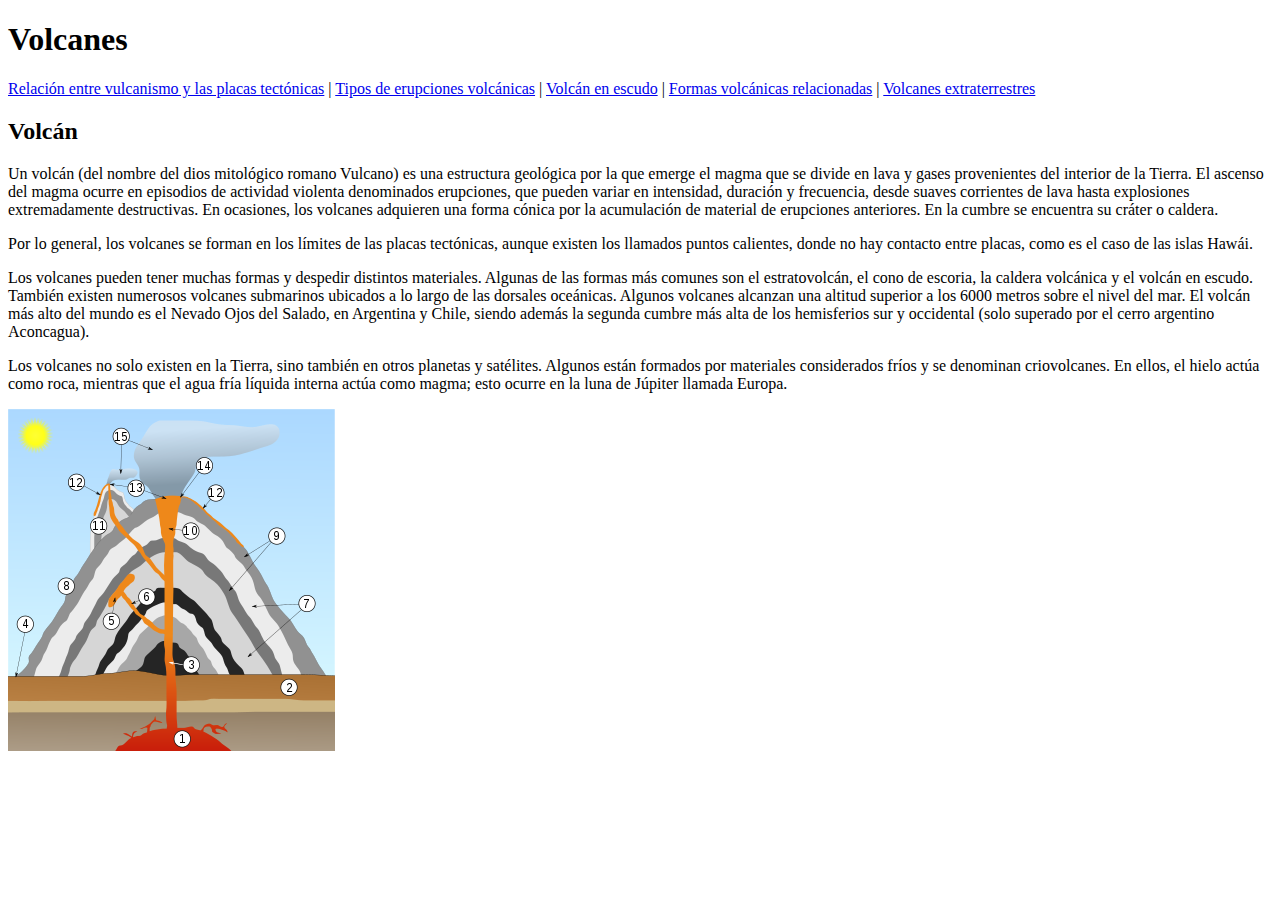
==== index.html @ a32fc8de "Añadido separadores a las secciónes nav" ====
<!DOCTYPE html>
<html>
  <head>
    <title>Volcanes</title>
  </head>
  <header>
    <h1>Volcanes</h1>
    <nav>
      <a href="vulcanismo_placas.html"
        >Relación entre vulcanismo y las placas tectónicas</a
      >
      |
      <a href="tipos_erupcion.html">Tipos de erupciones volcánicas</a>
      |
      <a href="volcan_escudo.html">Volcán en escudo</a>
      |
      <a href="formas_relacionadas.html">Formas volcánicas relacionadas</a>
      |
      <a href="volcanes_extraterrestres.html">Volcanes extraterrestres</a>
    </nav>
  </header>
  <body>
    <section>
      <h2>Volcán</h2>
      <article>
        <p>
          Un volcán (del nombre del dios mitológico romano Vulcano) es una
          estructura geológica por la que emerge el magma que se divide en lava
          y gases provenientes del interior de la Tierra. El ascenso del magma
          ocurre en episodios de actividad violenta denominados erupciones, que
          pueden variar en intensidad, duración y frecuencia, desde suaves
          corrientes de lava hasta explosiones extremadamente destructivas. En
          ocasiones, los volcanes adquieren una forma cónica por la acumulación
          de material de erupciones anteriores. En la cumbre se encuentra su
          cráter o caldera.
        </p>
        <p>
          Por lo general, los volcanes se forman en los límites de las placas
          tectónicas, aunque existen los llamados puntos calientes, donde no hay
          contacto entre placas, como es el caso de las islas Hawái.
        </p>
        <p>
          Los volcanes pueden tener muchas formas y despedir distintos
          materiales. Algunas de las formas más comunes son el estratovolcán, el
          cono de escoria, la caldera volcánica y el volcán en escudo. También
          existen numerosos volcanes submarinos ubicados a lo largo de las
          dorsales oceánicas. Algunos volcanes alcanzan una altitud superior a
          los 6000 metros sobre el nivel del mar. El volcán más alto del mundo
          es el Nevado Ojos del Salado, en Argentina y Chile, siendo además la
          segunda cumbre más alta de los hemisferios sur y occidental (solo
          superado por el cerro argentino Aconcagua).
        </p>
        <p>
          Los volcanes no solo existen en la Tierra, sino también en otros
          planetas y satélites. Algunos están formados por materiales
          considerados fríos y se denominan criovolcanes. En ellos, el hielo
          actúa como roca, mientras que el agua fría líquida interna actúa como
          magma; esto ocurre en la luna de Júpiter llamada Europa.
        </p>
        <img src="imagenes/Volcano_scheme.svg.png" alt="" />
      </article>
    </section>
  </body>
</html>
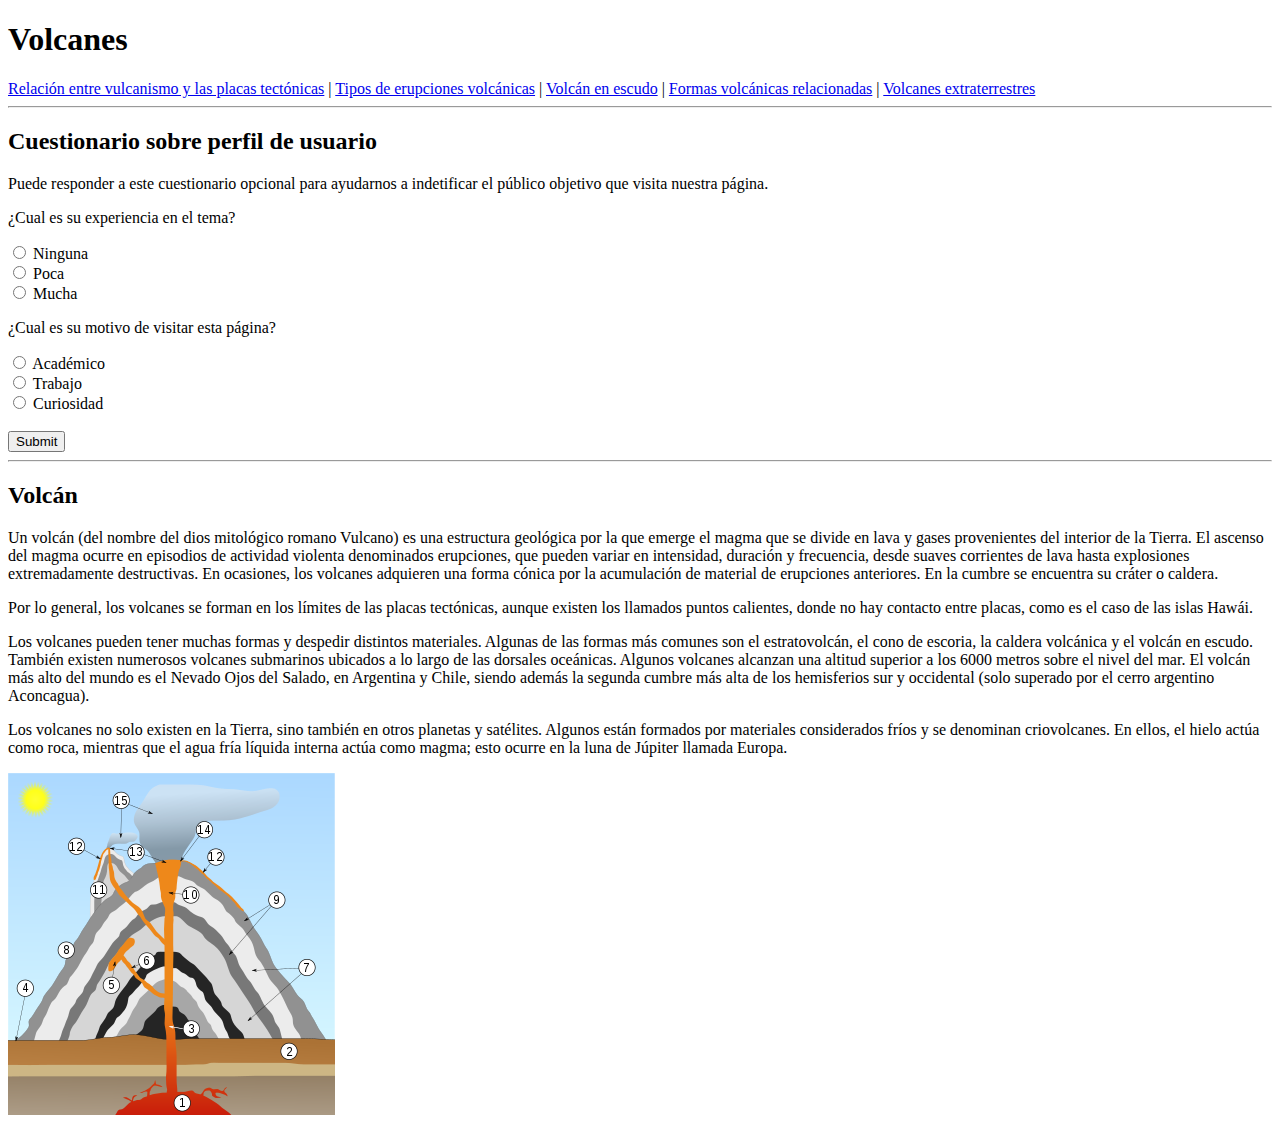
==== commit 08013eb4: "Añadido formulario a index.html" ====
--- a/index.html
+++ b/index.html
@@ -18,6 +18,30 @@
       |
       <a href="volcanes_extraterrestres.html">Volcanes extraterrestres</a>
     </nav>
+    <hr />
+    <h2>Cuestionario sobre perfil de usuario</h2>
+    <p>
+      Puede responder a este cuestionario opcional para ayudarnos a indetificar
+      el público objetivo que visita nuestra página.
+    </p>
+    <form>
+      <p>¿Cual es su experiencia en el tema?</p>
+      <input type="radio" id="ninguna" name="experiencia" value="Ninguna" />
+      <label for="ninguna">Ninguna</label><br />
+      <input type="radio" id="poca" name="experiencia" value="Poca" />
+      <label for="poca">Poca</label><br />
+      <input type="radio" id="mucha" name="experiencia" value="Mucha" />
+      <label for="mucha">Mucha</label>
+      <p>¿Cual es su motivo de visitar esta página?</p>
+      <input type="radio" id="academico" name="motivo" value="Academico" />
+      <label for="academico">Académico</label><br />
+      <input type="radio" id="trabajo" name="motivo" value="Trabajo" />
+      <label for="trabajo">Trabajo</label><br />
+      <input type="radio" id="curiosidad" name="motivo" value="Curiosidad" />
+      <label for="curiosidad">Curiosidad</label><br /><br />
+      <input type="submit" value="Submit" />
+    </form>
+    <hr />
   </header>
   <body>
     <section>
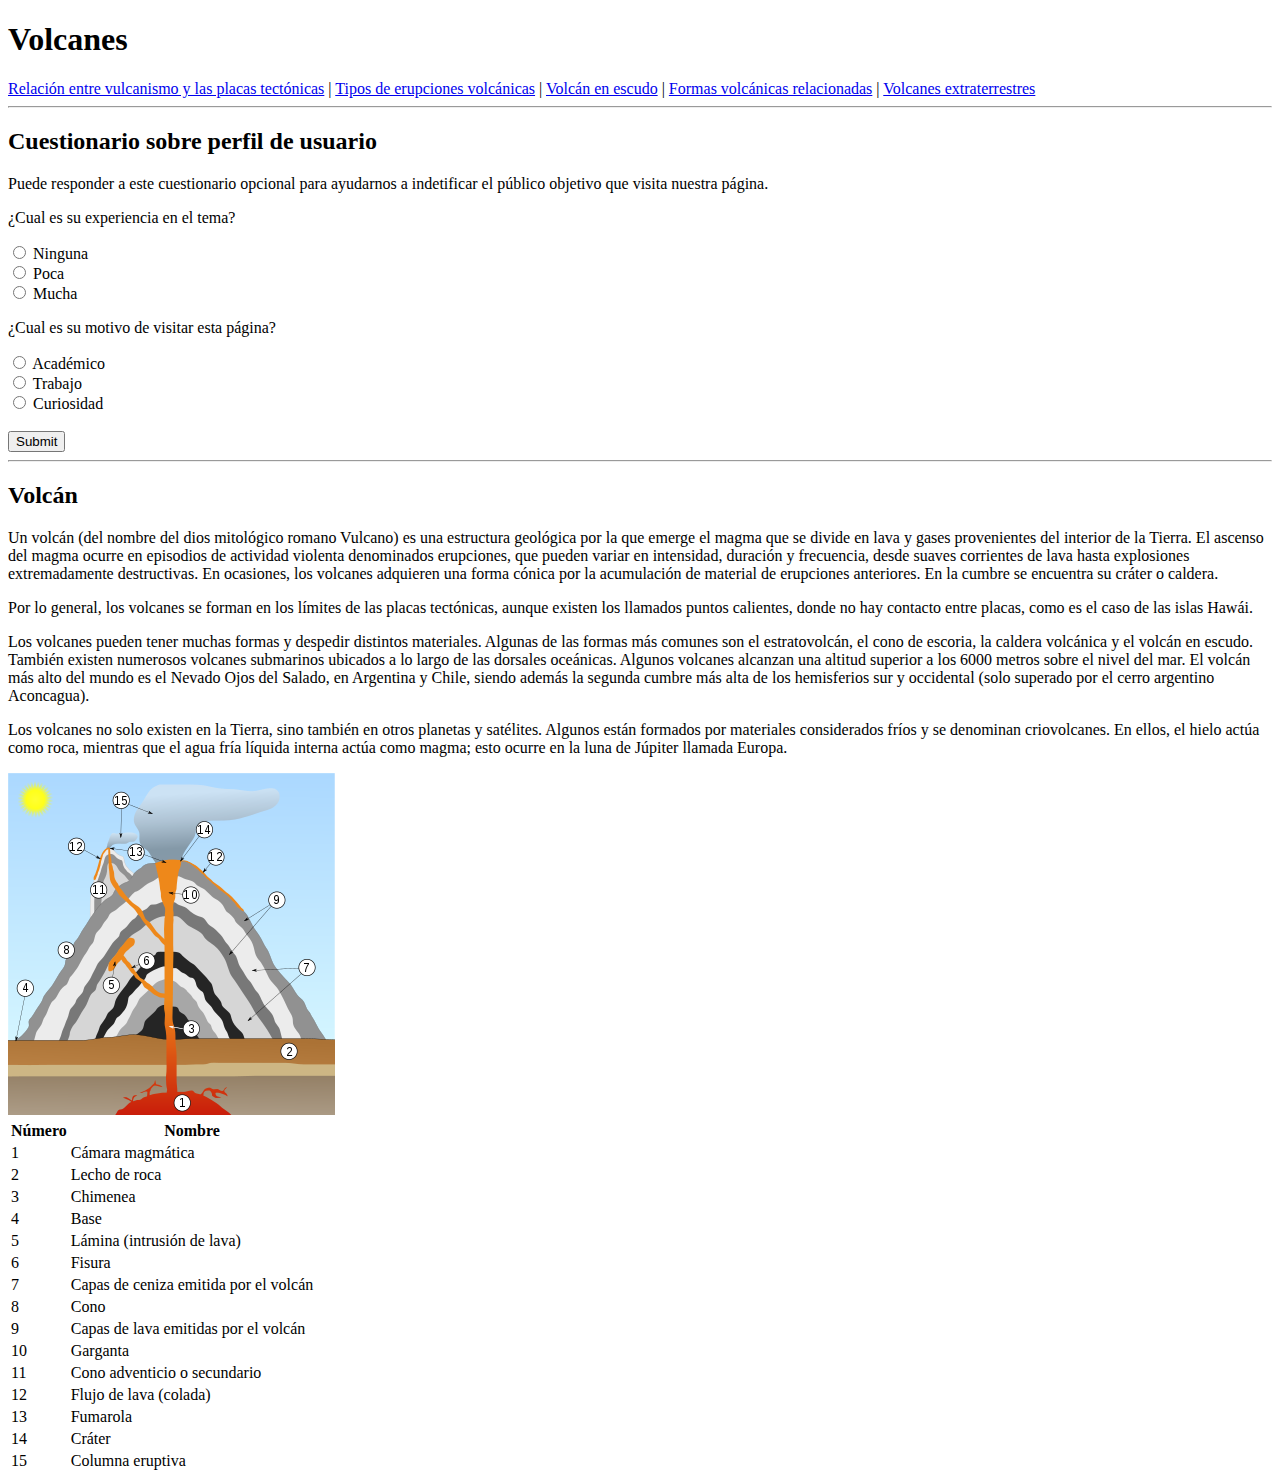
==== commit fb95ce1c: "Añadido tabla a index.html" ====
--- a/index.html
+++ b/index.html
@@ -82,6 +82,72 @@
           magma; esto ocurre en la luna de Júpiter llamada Europa.
         </p>
         <img src="imagenes/Volcano_scheme.svg.png" alt="" />
+        <table>
+          <tr>
+            <th>Número</th>
+            <th>Nombre</th>
+          </tr>
+          <tr>
+            <td>1</td>
+            <td>Cámara magmática</td>
+          </tr>
+          <tr>
+            <td>2</td>
+            <td>Lecho de roca</td>
+          </tr>
+          <tr>
+            <td>3</td>
+            <td>Chimenea</td>
+          </tr>
+          <tr>
+            <td>4</td>
+            <td>Base</td>
+          </tr>
+          <tr>
+            <td>5</td>
+            <td>Lámina (intrusión de lava)</td>
+          </tr>
+          <tr>
+            <td>6</td>
+            <td>Fisura</td>
+          </tr>
+          <tr>
+            <td>7</td>
+            <td>Capas de ceniza emitida por el volcán</td>
+          </tr>
+          <tr>
+            <td>8</td>
+            <td>Cono</td>
+          </tr>
+          <tr>
+            <td>9</td>
+            <td>Capas de lava emitidas por el volcán</td>
+          </tr>
+          <tr>
+            <td>10</td>
+            <td>Garganta</td>
+          </tr>
+          <tr>
+            <td>11</td>
+            <td>Cono adventicio o secundario</td>
+          </tr>
+          <tr>
+            <td>12</td>
+            <td>Flujo de lava (colada)</td>
+          </tr>
+          <tr>
+            <td>13</td>
+            <td>Fumarola</td>
+          </tr>
+          <tr>
+            <td>14</td>
+            <td>Cráter</td>
+          </tr>
+          <tr>
+            <td>15</td>
+            <td>Columna eruptiva</td>
+          </tr>
+        </table>
       </article>
     </section>
   </body>
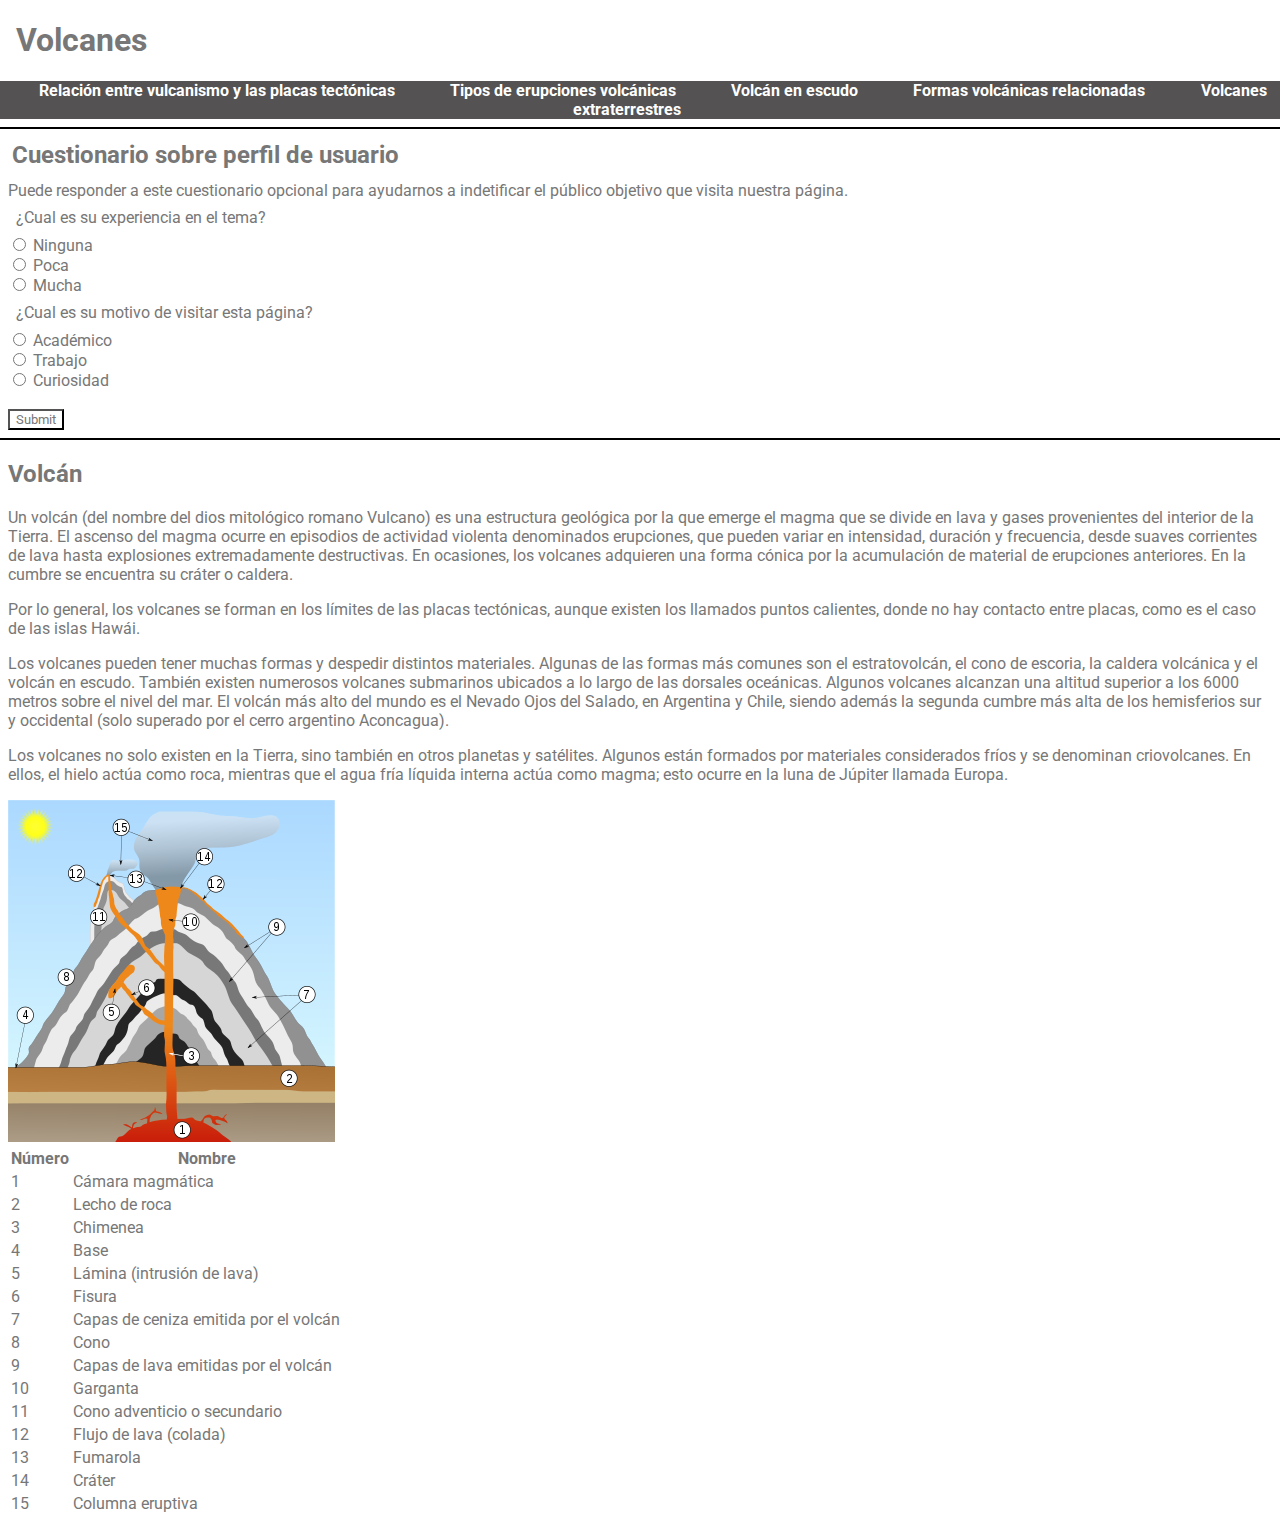
==== commit 61235998: "Cambios entrega 2" ====
--- a/index.html
+++ b/index.html
@@ -1,50 +1,49 @@
 <!DOCTYPE html>
-<html>
+<html lang="es">
   <head>
     <title>Volcanes</title>
+    <link rel="stylesheet" type="text/css" href="main.css" />
   </head>
   <header>
     <h1>Volcanes</h1>
-    <nav>
-      <a href="vulcanismo_placas.html"
-        >Relación entre vulcanismo y las placas tectónicas</a
-      >
-      |
-      <a href="tipos_erupcion.html">Tipos de erupciones volcánicas</a>
-      |
-      <a href="volcan_escudo.html">Volcán en escudo</a>
-      |
-      <a href="formas_relacionadas.html">Formas volcánicas relacionadas</a>
-      |
-      <a href="volcanes_extraterrestres.html">Volcanes extraterrestres</a>
-    </nav>
-    <hr />
-    <h2>Cuestionario sobre perfil de usuario</h2>
-    <p>
-      Puede responder a este cuestionario opcional para ayudarnos a indetificar
-      el público objetivo que visita nuestra página.
-    </p>
-    <form>
-      <p>¿Cual es su experiencia en el tema?</p>
-      <input type="radio" id="ninguna" name="experiencia" value="Ninguna" />
-      <label for="ninguna">Ninguna</label><br />
-      <input type="radio" id="poca" name="experiencia" value="Poca" />
-      <label for="poca">Poca</label><br />
-      <input type="radio" id="mucha" name="experiencia" value="Mucha" />
-      <label for="mucha">Mucha</label>
-      <p>¿Cual es su motivo de visitar esta página?</p>
-      <input type="radio" id="academico" name="motivo" value="Academico" />
-      <label for="academico">Académico</label><br />
-      <input type="radio" id="trabajo" name="motivo" value="Trabajo" />
-      <label for="trabajo">Trabajo</label><br />
-      <input type="radio" id="curiosidad" name="motivo" value="Curiosidad" />
-      <label for="curiosidad">Curiosidad</label><br /><br />
-      <input type="submit" value="Submit" />
-    </form>
-    <hr />
+    <div>
+      <nav class="navegacion_temas">
+        <a href="vulcanismo_placas.html"
+          >Relación entre vulcanismo y las placas tectónicas</a
+        >
+        <a href="tipos_erupcion.html">Tipos de erupciones volcánicas</a>
+        <a href="volcan_escudo.html">Volcán en escudo</a>
+        <a href="formas_relacionadas.html">Formas volcánicas relacionadas</a>
+        <a href="volcanes_extraterrestres.html">Volcanes extraterrestres</a>
+      </nav>
+    </div>
+    <div class="formulario">
+      <h2>Cuestionario sobre perfil de usuario</h2>
+      <p>
+        Puede responder a este cuestionario opcional para ayudarnos a
+        indetificar el público objetivo que visita nuestra página.
+      </p>
+      <form>
+        <p>¿Cual es su experiencia en el tema?</p>
+        <input type="radio" id="ninguna" name="experiencia" value="Ninguna" />
+        <label for="ninguna">Ninguna</label><br />
+        <input type="radio" id="poca" name="experiencia" value="Poca" />
+        <label for="poca">Poca</label><br />
+        <input type="radio" id="mucha" name="experiencia" value="Mucha" />
+        <label for="mucha">Mucha</label>
+        <p>¿Cual es su motivo de visitar esta página?</p>
+        <input type="radio" id="academico" name="motivo" value="Academico" />
+        <label for="academico">Académico</label><br />
+        <input type="radio" id="trabajo" name="motivo" value="Trabajo" />
+        <label for="trabajo">Trabajo</label><br />
+        <input type="radio" id="curiosidad" name="motivo" value="Curiosidad" />
+        <label for="curiosidad">Curiosidad</label><br /><br />
+        <input type="submit" value="Submit" />
+      </form>
+    </div>
   </header>
   <body>
-    <section>
+    <section class="contenido">
       <h2>Volcán</h2>
       <article>
         <p>
--- a/main.css
+++ b/main.css
@@ -0,0 +1,49 @@
+@import url('https://fonts.googleapis.com/css2?family=Roboto:wght@300;400;500&display=swap');
+
+html, body{
+    margin: 0;
+    padding: 0;
+}
+
+*{
+    font-family: 'Roboto', sans-serif;
+    color: #777;
+    box-sizing: border-box;
+    background-color: white;
+}
+
+
+header h1{
+    padding-left: 0.5em;
+}
+
+.navegacion_temas{
+    text-align: center;
+    background-color: rgb(84, 82, 82);
+    margin-bottom: 0.5em;
+}
+
+.navegacion_temas a{
+    color: white;
+    text-decoration: none;
+    padding: 0 2%;
+    font-weight: bold;
+    background-color: inherit;
+}
+
+.navegacion_temas a:hover{
+    background-color: gray;
+}
+
+.formulario{
+    border-top: 2px solid black;
+    border-bottom: 2px solid black;
+}
+
+.formulario h2, .formulario p, .formulario form{
+    margin: 0.5em;
+}
+
+.contenido{
+    margin: 0.5em;
+}
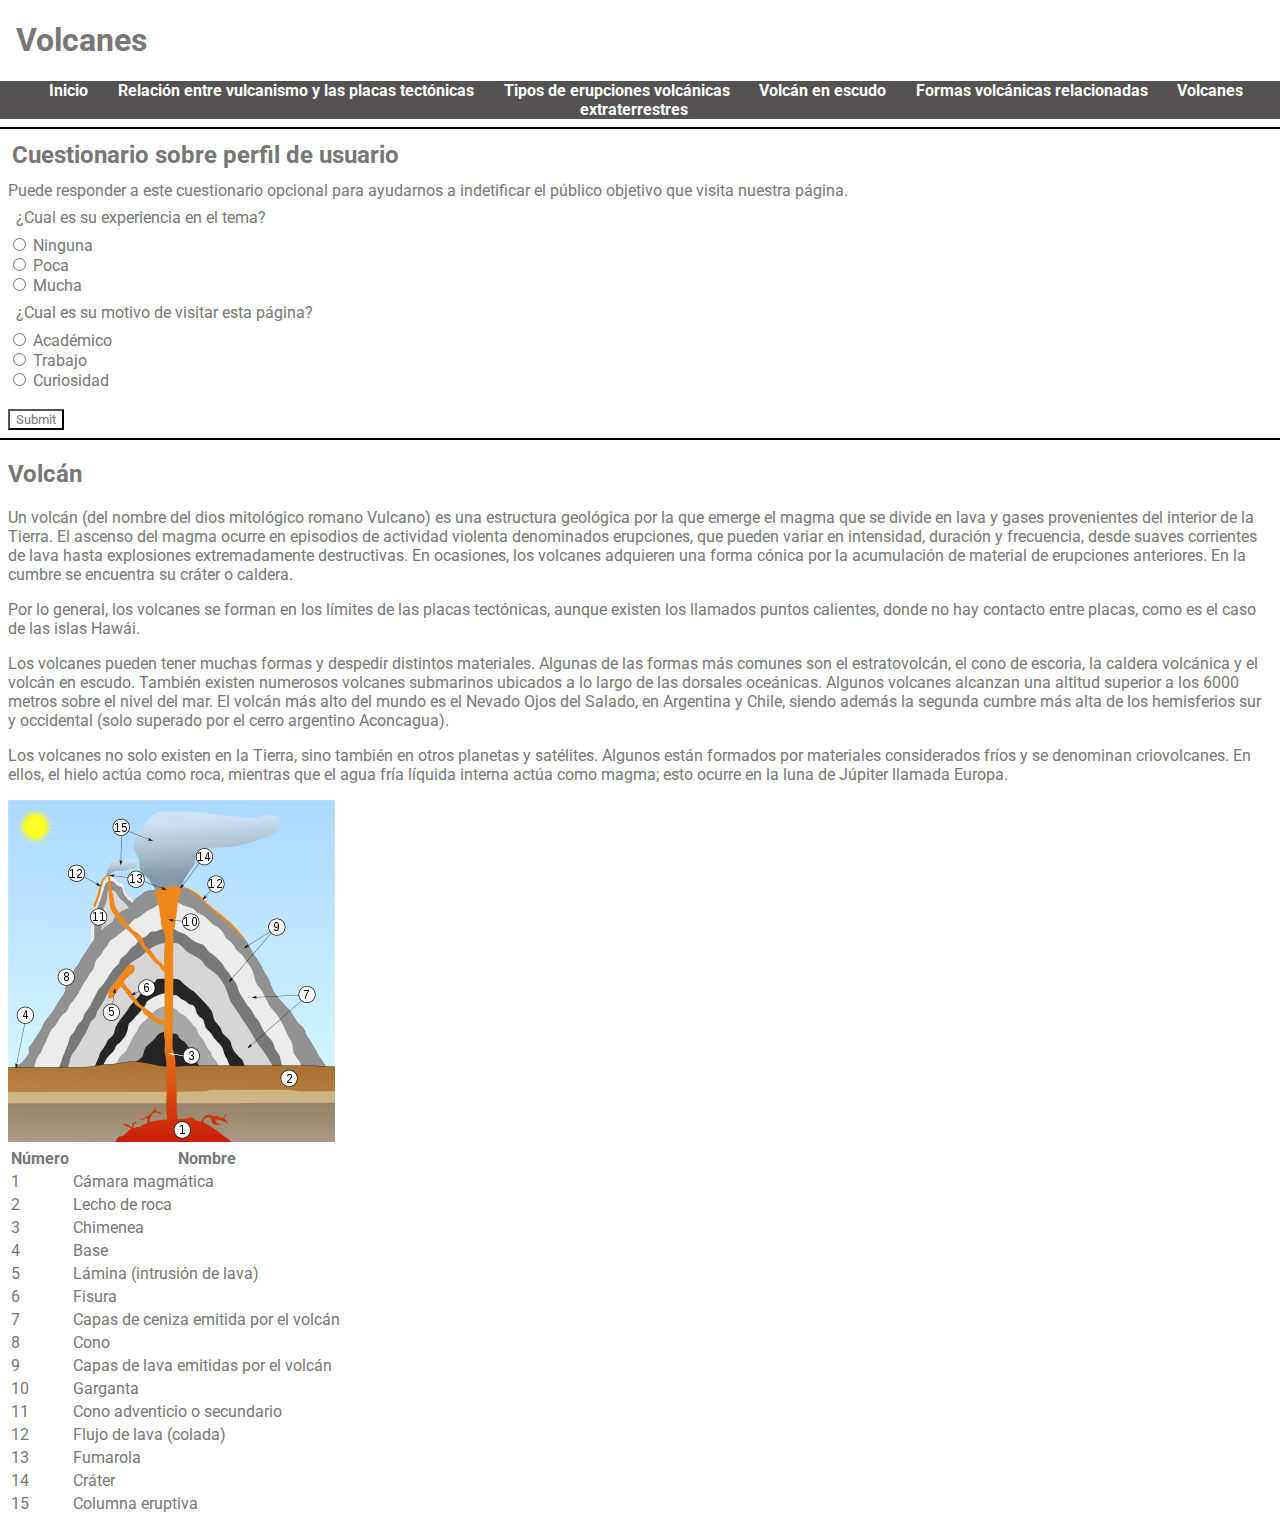
==== commit 48f0caf0: "Añadido link a página inicial a la cabecera" ====
--- a/index.html
+++ b/index.html
@@ -6,8 +6,9 @@
   </head>
   <header>
     <h1>Volcanes</h1>
-    <div>
-      <nav class="navegacion_temas">
+    <div class="navegacion_temas">
+      <nav>
+        <a href="index.html">Inicio</a>
         <a href="vulcanismo_placas.html"
           >Relación entre vulcanismo y las placas tectónicas</a
         >
@@ -17,31 +18,31 @@
         <a href="volcanes_extraterrestres.html">Volcanes extraterrestres</a>
       </nav>
     </div>
-    <div class="formulario">
-      <h2>Cuestionario sobre perfil de usuario</h2>
-      <p>
-        Puede responder a este cuestionario opcional para ayudarnos a
-        indetificar el público objetivo que visita nuestra página.
-      </p>
-      <form>
-        <p>¿Cual es su experiencia en el tema?</p>
-        <input type="radio" id="ninguna" name="experiencia" value="Ninguna" />
-        <label for="ninguna">Ninguna</label><br />
-        <input type="radio" id="poca" name="experiencia" value="Poca" />
-        <label for="poca">Poca</label><br />
-        <input type="radio" id="mucha" name="experiencia" value="Mucha" />
-        <label for="mucha">Mucha</label>
-        <p>¿Cual es su motivo de visitar esta página?</p>
-        <input type="radio" id="academico" name="motivo" value="Academico" />
-        <label for="academico">Académico</label><br />
-        <input type="radio" id="trabajo" name="motivo" value="Trabajo" />
-        <label for="trabajo">Trabajo</label><br />
-        <input type="radio" id="curiosidad" name="motivo" value="Curiosidad" />
-        <label for="curiosidad">Curiosidad</label><br /><br />
-        <input type="submit" value="Submit" />
-      </form>
-    </div>
   </header>
+  <div class="formulario">
+    <h2>Cuestionario sobre perfil de usuario</h2>
+    <p>
+      Puede responder a este cuestionario opcional para ayudarnos a indetificar
+      el público objetivo que visita nuestra página.
+    </p>
+    <form>
+      <p>¿Cual es su experiencia en el tema?</p>
+      <input type="radio" id="ninguna" name="experiencia" value="Ninguna" />
+      <label for="ninguna">Ninguna</label><br />
+      <input type="radio" id="poca" name="experiencia" value="Poca" />
+      <label for="poca">Poca</label><br />
+      <input type="radio" id="mucha" name="experiencia" value="Mucha" />
+      <label for="mucha">Mucha</label>
+      <p>¿Cual es su motivo de visitar esta página?</p>
+      <input type="radio" id="academico" name="motivo" value="Academico" />
+      <label for="academico">Académico</label><br />
+      <input type="radio" id="trabajo" name="motivo" value="Trabajo" />
+      <label for="trabajo">Trabajo</label><br />
+      <input type="radio" id="curiosidad" name="motivo" value="Curiosidad" />
+      <label for="curiosidad">Curiosidad</label><br /><br />
+      <input type="submit" value="Submit" />
+    </form>
+  </div>
   <body>
     <section class="contenido">
       <h2>Volcán</h2>
--- a/main.css
+++ b/main.css
@@ -1,49 +1,87 @@
 @import url('https://fonts.googleapis.com/css2?family=Roboto:wght@300;400;500&display=swap');
 
-html, body{
+html,
+body {
     margin: 0;
     padding: 0;
 }
 
-*{
+* {
     font-family: 'Roboto', sans-serif;
     color: #777;
     box-sizing: border-box;
     background-color: white;
 }
 
-
-header h1{
-    padding-left: 0.5em;
-}
-
-.navegacion_temas{
-    text-align: center;
-    background-color: rgb(84, 82, 82);
-    margin-bottom: 0.5em;
-}
-
-.navegacion_temas a{
+a {
     color: white;
     text-decoration: none;
-    padding: 0 2%;
     font-weight: bold;
     background-color: inherit;
 }
 
-.navegacion_temas a:hover{
+a:hover {
     background-color: gray;
 }
 
-.formulario{
+header {
+    top: 0;
+    position: sticky;
+}
+
+header h1 {
+    padding-left: 0.5em;
+}
+
+.navegacion_temas {
+    margin-bottom: 0.5em;
+}
+
+.navegacion_temas nav {
+    text-align: center;
+    background-color: rgb(84, 82, 82);
+}
+
+.navegacion_temas a {
+    padding: 0 1%;
+}
+
+.formulario {
     border-top: 2px solid black;
     border-bottom: 2px solid black;
 }
 
-.formulario h2, .formulario p, .formulario form{
+.formulario h2,
+.formulario p,
+.formulario form {
     margin: 0.5em;
 }
 
-.contenido{
+.flexbox-container {
+    display: flex;
+}
+
+.contenido {
     margin: 0.5em;
 }
+
+.navegacion-contenido {
+    background-color: rgb(162, 162, 162);
+    min-width: 25%;
+    border-style: solid;
+    border-color: black;
+    border-width: 3px;
+    border-radius: 1em;
+    margin-left: 2px;
+    margin-bottom: 3px;
+}
+
+.navegacion-contenido ul {
+    background-color: rgb(162, 162, 162);
+    position: fixed;
+}
+
+.navegacion-contenido li {
+    background-color: rgb(162, 162, 162);
+    list-style: none;
+}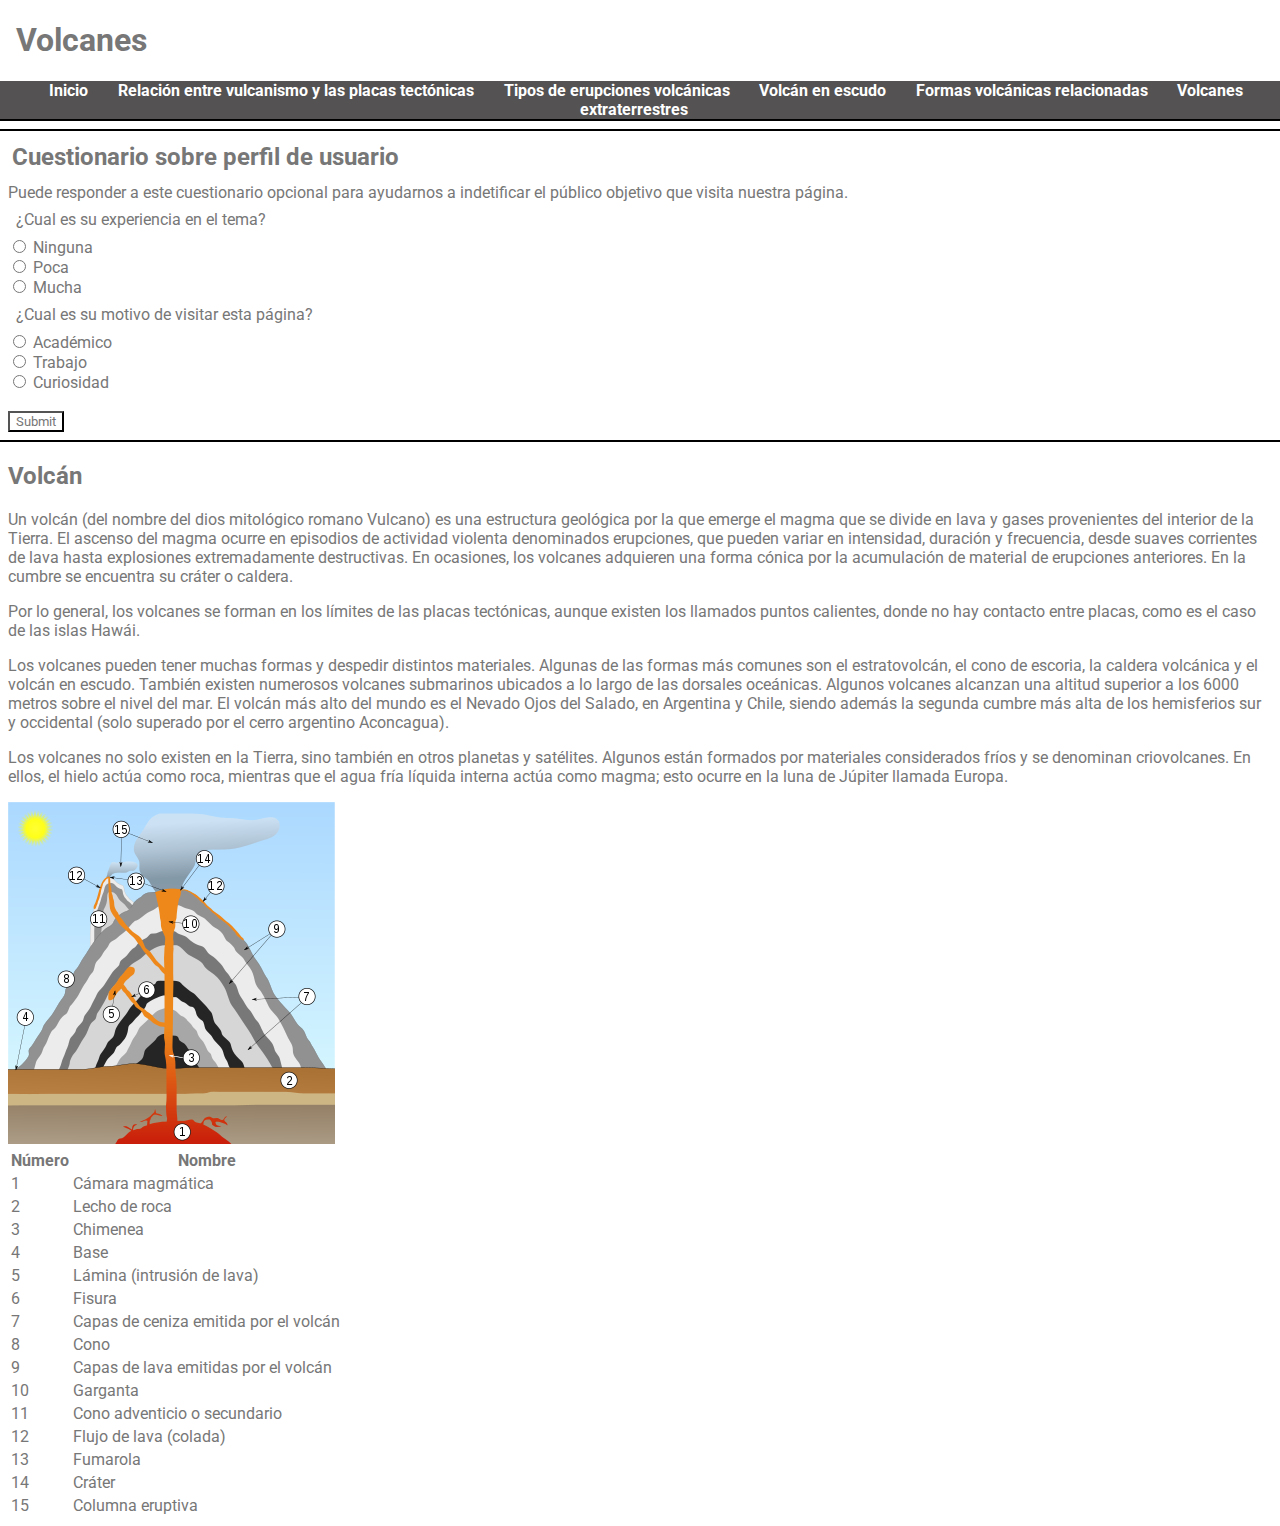
==== commit be0af473: "Añadido etiqueta meta" ====
--- a/index.html
+++ b/index.html
@@ -3,6 +3,12 @@
   <head>
     <title>Volcanes</title>
     <link rel="stylesheet" type="text/css" href="main.css" />
+    <meta
+      name="viewport"
+      http-equiv="content-type"
+      content="text/html; width=device-width"
+      charset="utf-8"
+    />
   </head>
   <header>
     <h1>Volcanes</h1>
--- a/main.css
+++ b/main.css
@@ -35,6 +35,7 @@
 
 .navegacion_temas {
     margin-bottom: 0.5em;
+    border-bottom: 2px solid black;
 }
 
 .navegacion_temas nav {
